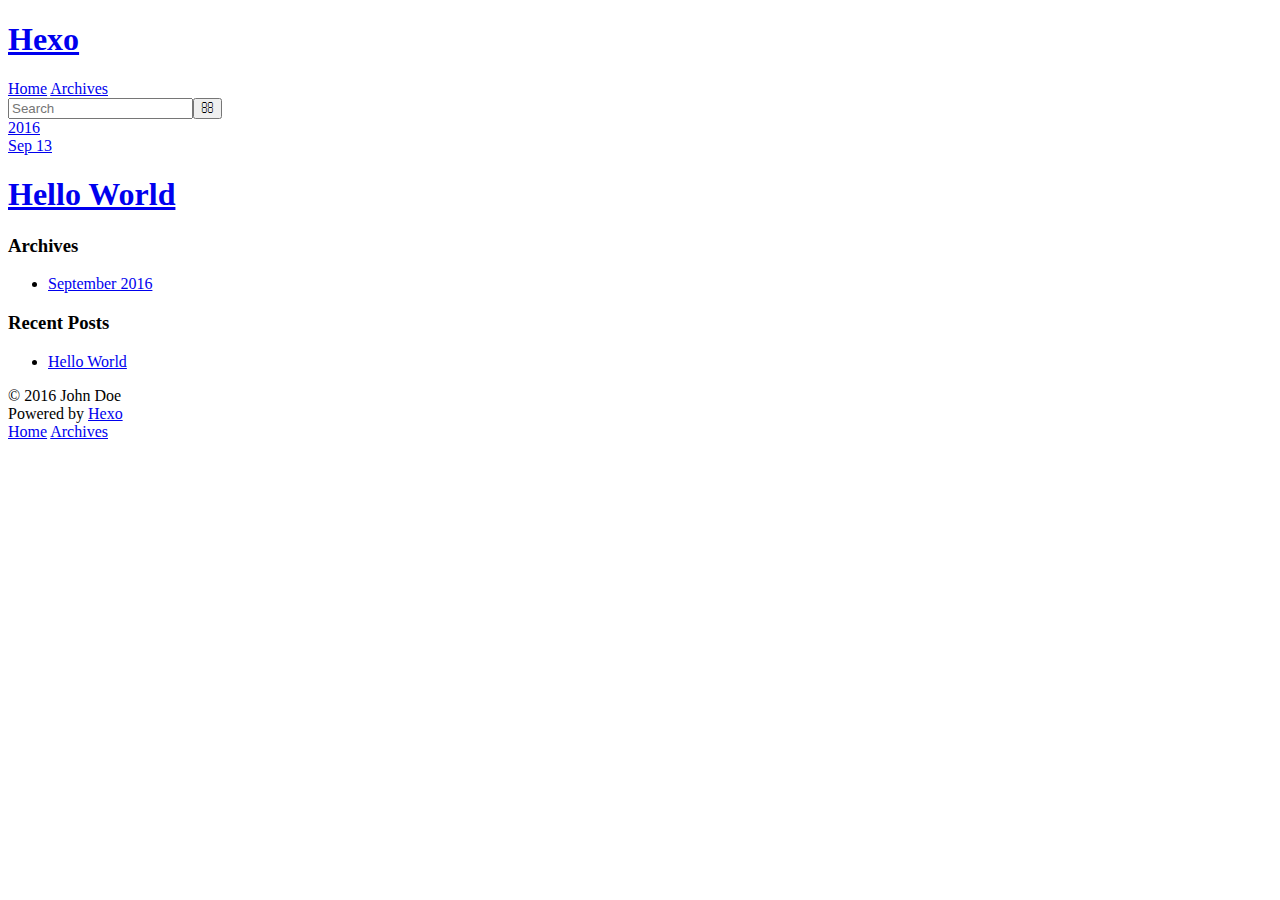
==== archives/2016/09/index.html @ 312bf281 "Site updated: 2016-09-13 15:46:27" ====
<!DOCTYPE html>
<html>
<head>
  <meta charset="utf-8">
  
  <title>Archives: 2016/9 | Hexo</title>
  <meta name="viewport" content="width=device-width, initial-scale=1, maximum-scale=1">
  <meta property="og:type" content="website">
<meta property="og:title" content="Hexo">
<meta property="og:url" content="http://yoursite.com/archives/2016/09/index.html">
<meta property="og:site_name" content="Hexo">
<meta name="twitter:card" content="summary">
<meta name="twitter:title" content="Hexo">
  
    <link rel="alternate" href="/atom.xml" title="Hexo" type="application/atom+xml">
  
  
    <link rel="icon" href="/favicon.png">
  
  
    <link href="//fonts.googleapis.com/css?family=Source+Code+Pro" rel="stylesheet" type="text/css">
  
  <link rel="stylesheet" href="/css/style.css">
  

</head>

<body>
  <div id="container">
    <div id="wrap">
      <header id="header">
  <div id="banner"></div>
  <div id="header-outer" class="outer">
    <div id="header-title" class="inner">
      <h1 id="logo-wrap">
        <a href="/" id="logo">Hexo</a>
      </h1>
      
    </div>
    <div id="header-inner" class="inner">
      <nav id="main-nav">
        <a id="main-nav-toggle" class="nav-icon"></a>
        
          <a class="main-nav-link" href="/">Home</a>
        
          <a class="main-nav-link" href="/archives">Archives</a>
        
      </nav>
      <nav id="sub-nav">
        
          <a id="nav-rss-link" class="nav-icon" href="/atom.xml" title="RSS Feed"></a>
        
        <a id="nav-search-btn" class="nav-icon" title="Search"></a>
      </nav>
      <div id="search-form-wrap">
        <form action="//google.com/search" method="get" accept-charset="UTF-8" class="search-form"><input type="search" name="q" results="0" class="search-form-input" placeholder="Search"><button type="submit" class="search-form-submit">&#xF002;</button><input type="hidden" name="sitesearch" value="http://yoursite.com"></form>
      </div>
    </div>
  </div>
</header>
      <div class="outer">
        <section id="main">
  
  
    
    
      
      
      <section class="archives-wrap">
        <div class="archive-year-wrap">
          <a href="/archives/2016" class="archive-year">2016</a>
        </div>
        <div class="archives">
    
    <article class="archive-article archive-type-post">
  <div class="archive-article-inner">
    <header class="archive-article-header">
      <a href="/2016/09/13/hello-world/" class="archive-article-date">
  <time datetime="2016-09-13T07:07:56.000Z" itemprop="datePublished">Sep 13</time>
</a>
      
  
    <h1 itemprop="name">
      <a class="archive-article-title" href="/2016/09/13/hello-world/">Hello World</a>
    </h1>
  

    </header>
  </div>
</article>
  
  
    </div></section>
  

</section>
        
          <aside id="sidebar">
  
    

  
    

  
    
  
    
  <div class="widget-wrap">
    <h3 class="widget-title">Archives</h3>
    <div class="widget">
      <ul class="archive-list"><li class="archive-list-item"><a class="archive-list-link" href="/archives/2016/09/">September 2016</a></li></ul>
    </div>
  </div>


  
    
  <div class="widget-wrap">
    <h3 class="widget-title">Recent Posts</h3>
    <div class="widget">
      <ul>
        
          <li>
            <a href="/2016/09/13/hello-world/">Hello World</a>
          </li>
        
      </ul>
    </div>
  </div>

  
</aside>
        
      </div>
      <footer id="footer">
  
  <div class="outer">
    <div id="footer-info" class="inner">
      &copy; 2016 John Doe<br>
      Powered by <a href="http://hexo.io/" target="_blank">Hexo</a>
    </div>
  </div>
</footer>
    </div>
    <nav id="mobile-nav">
  
    <a href="/" class="mobile-nav-link">Home</a>
  
    <a href="/archives" class="mobile-nav-link">Archives</a>
  
</nav>
    

<script src="//ajax.googleapis.com/ajax/libs/jquery/2.0.3/jquery.min.js"></script>


  <link rel="stylesheet" href="/fancybox/jquery.fancybox.css">
  <script src="/fancybox/jquery.fancybox.pack.js"></script>


<script src="/js/script.js"></script>

  </div>
</body>
</html>
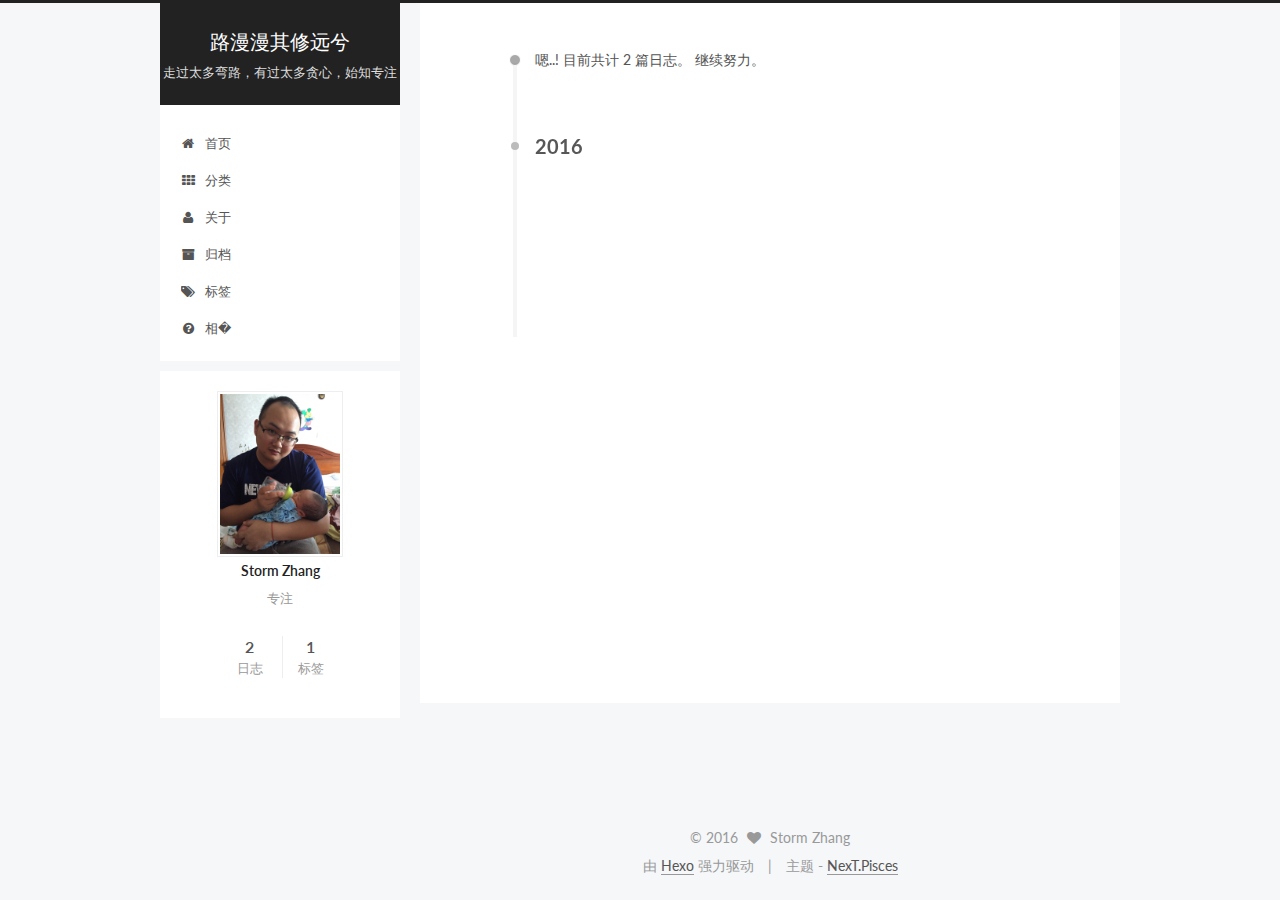
==== commit f8e225ec: "Site updated: 2016-09-14 10:53:29" ====
--- a/archives/2016/09/index.html
+++ b/archives/2016/09/index.html
@@ -1,166 +1,550 @@
-<!DOCTYPE html>
-<html>
+<!doctype html>
+
+
+
+  
+
+
+<html class="theme-next pisces use-motion">
 <head>
-  <meta charset="utf-8">
-  
-  <title>Archives: 2016/9 | Hexo</title>
-  <meta name="viewport" content="width=device-width, initial-scale=1, maximum-scale=1">
-  <meta property="og:type" content="website">
-<meta property="og:title" content="Hexo">
+  <meta charset="UTF-8"/>
+<meta http-equiv="X-UA-Compatible" content="IE=edge,chrome=1" />
+<meta name="viewport" content="width=device-width, initial-scale=1, maximum-scale=1"/>
+
+
+
+<meta http-equiv="Cache-Control" content="no-transform" />
+<meta http-equiv="Cache-Control" content="no-siteapp" />
+
+
+
+
+
+
+
+
+
+
+
+
+  
+  
+  <link href="/vendors/fancybox/source/jquery.fancybox.css?v=2.1.5" rel="stylesheet" type="text/css" />
+
+
+
+
+  
+  
+  
+  
+
+  
+    
+    
+  
+
+  
+
+  
+
+  
+
+  
+
+  
+    
+    
+    <link href="//fonts.googleapis.com/css?family=Lato:300,300italic,400,400italic,700,700italic&subset=latin,latin-ext" rel="stylesheet" type="text/css">
+  
+
+
+
+
+
+
+<link href="/vendors/font-awesome/css/font-awesome.min.css?v=4.4.0" rel="stylesheet" type="text/css" />
+
+<link href="/css/main.css?v=5.0.1" rel="stylesheet" type="text/css" />
+
+
+  <meta name="keywords" content="Hexo, NexT" />
+
+
+
+
+
+
+
+
+  <link rel="shortcut icon" type="image/x-icon" href="/favicon.ico?v=5.0.1" />
+
+
+
+
+
+
+<meta name="description" content="专注">
+<meta property="og:type" content="website">
+<meta property="og:title" content="路漫漫其修远兮">
 <meta property="og:url" content="http://yoursite.com/archives/2016/09/index.html">
-<meta property="og:site_name" content="Hexo">
+<meta property="og:site_name" content="路漫漫其修远兮">
+<meta property="og:description" content="专注">
 <meta name="twitter:card" content="summary">
-<meta name="twitter:title" content="Hexo">
-  
-    <link rel="alternate" href="/atom.xml" title="Hexo" type="application/atom+xml">
-  
-  
-    <link rel="icon" href="/favicon.png">
-  
-  
-    <link href="//fonts.googleapis.com/css?family=Source+Code+Pro" rel="stylesheet" type="text/css">
-  
-  <link rel="stylesheet" href="/css/style.css">
-  
-
+<meta name="twitter:title" content="路漫漫其修远兮">
+<meta name="twitter:description" content="专注">
+
+
+
+<script type="text/javascript" id="hexo.configuration">
+  var NexT = window.NexT || {};
+  var CONFIG = {
+    scheme: 'Pisces',
+    sidebar: {"position":"left","display":"always"},
+    fancybox: true,
+    motion: true,
+    duoshuo: {
+      userId: 0,
+      author: '博主'
+    }
+  };
+</script>
+
+
+
+
+  <link rel="canonical" href="http://yoursite.com/archives/2016/09/"/>
+
+  <title> 归档 | 路漫漫其修远兮 </title>
 </head>
 
-<body>
-  <div id="container">
-    <div id="wrap">
-      <header id="header">
-  <div id="banner"></div>
-  <div id="header-outer" class="outer">
-    <div id="header-title" class="inner">
-      <h1 id="logo-wrap">
-        <a href="/" id="logo">Hexo</a>
+<body itemscope itemtype="http://schema.org/WebPage" lang="zh-Hans">
+
+  
+
+
+
+
+
+
+
+
+
+
+  
+  
+    
+  
+
+  <div class="container one-collumn sidebar-position-left  page-archive  ">
+    <div class="headband"></div>
+
+    <header id="header" class="header" itemscope itemtype="http://schema.org/WPHeader">
+      <div class="header-inner"><div class="site-meta ">
+  
+
+  <div class="custom-logo-site-title">
+    <a href="/"  class="brand" rel="start">
+      <span class="logo-line-before"><i></i></span>
+      <span class="site-title">路漫漫其修远兮</span>
+      <span class="logo-line-after"><i></i></span>
+    </a>
+  </div>
+  <p class="site-subtitle">走过太多弯路，有过太多贪心，始知专注</p>
+</div>
+
+<div class="site-nav-toggle">
+  <button>
+    <span class="btn-bar"></span>
+    <span class="btn-bar"></span>
+    <span class="btn-bar"></span>
+  </button>
+</div>
+
+<nav class="site-nav">
+  
+
+  
+    <ul id="menu" class="menu">
+      
+        
+        <li class="menu-item menu-item-home">
+          <a href="/" rel="section">
+            
+              <i class="menu-item-icon fa fa-fw fa-home"></i> <br />
+            
+            首页
+          </a>
+        </li>
+      
+        
+        <li class="menu-item menu-item-categories">
+          <a href="/categories" rel="section">
+            
+              <i class="menu-item-icon fa fa-fw fa-th"></i> <br />
+            
+            分类
+          </a>
+        </li>
+      
+        
+        <li class="menu-item menu-item-about">
+          <a href="/about" rel="section">
+            
+              <i class="menu-item-icon fa fa-fw fa-user"></i> <br />
+            
+            关于
+          </a>
+        </li>
+      
+        
+        <li class="menu-item menu-item-archives">
+          <a href="/archives" rel="section">
+            
+              <i class="menu-item-icon fa fa-fw fa-archive"></i> <br />
+            
+            归档
+          </a>
+        </li>
+      
+        
+        <li class="menu-item menu-item-tags">
+          <a href="/tags" rel="section">
+            
+              <i class="menu-item-icon fa fa-fw fa-tags"></i> <br />
+            
+            标签
+          </a>
+        </li>
+      
+        
+        <li class="menu-item menu-item-photos">
+          <a href="/photos" rel="section">
+            
+              <i class="menu-item-icon fa fa-fw fa-question-circle"></i> <br />
+            
+            相�
+          </a>
+        </li>
+      
+
+      
+    </ul>
+  
+
+  
+</nav>
+
+ </div>
+    </header>
+
+    <main id="main" class="main">
+      <div class="main-inner">
+        <div class="content-wrap">
+          <div id="content" class="content">
+            
+
+  <section id="posts" class="posts-collapse">
+    <span class="archive-move-on"></span>
+
+    <span class="archive-page-counter">
+      
+      
+      
+        
+      
+      嗯..! 目前共计 2 篇日志。 继续努力。
+    </span>
+
+    
+
+      
+      
+      
+
+      
+        
+        <div class="collection-title">
+          <h2 class="archive-year motion-element" id="archive-year-2016">2016</h2>
+        </div>
+      
+      
+
+      
+
+  <article class="post post-type-normal" itemscope itemtype="http://schema.org/Article">
+    <header class="post-header">
+
+      <h1 class="post-title">
+        
+            <a class="post-title-link" href="/2016/09/13/first-blog/" itemprop="url">
+              
+                <span itemprop="name">first blog</span>
+              
+            </a>
+        
       </h1>
-      
-    </div>
-    <div id="header-inner" class="inner">
-      <nav id="main-nav">
-        <a id="main-nav-toggle" class="nav-icon"></a>
-        
-          <a class="main-nav-link" href="/">Home</a>
-        
-          <a class="main-nav-link" href="/archives">Archives</a>
-        
-      </nav>
-      <nav id="sub-nav">
-        
-          <a id="nav-rss-link" class="nav-icon" href="/atom.xml" title="RSS Feed"></a>
-        
-        <a id="nav-search-btn" class="nav-icon" title="Search"></a>
-      </nav>
-      <div id="search-form-wrap">
-        <form action="//google.com/search" method="get" accept-charset="UTF-8" class="search-form"><input type="search" name="q" results="0" class="search-form-input" placeholder="Search"><button type="submit" class="search-form-submit">&#xF002;</button><input type="hidden" name="sitesearch" value="http://yoursite.com"></form>
+
+      <div class="post-meta">
+        <time class="post-time" itemprop="dateCreated"
+              datetime="2016-09-13T17:00:05+08:00"
+              content="2016-09-13" >
+          09-13
+        </time>
       </div>
+
+    </header>
+  </article>
+
+
+
+    
+
+      
+      
+      
+
+      
+      
+
+      
+
+  <article class="post post-type-normal" itemscope itemtype="http://schema.org/Article">
+    <header class="post-header">
+
+      <h1 class="post-title">
+        
+            <a class="post-title-link" href="/2016/09/13/hello-world/" itemprop="url">
+              
+                <span itemprop="name">Hello World</span>
+              
+            </a>
+        
+      </h1>
+
+      <div class="post-meta">
+        <time class="post-time" itemprop="dateCreated"
+              datetime="2016-09-13T15:07:56+08:00"
+              content="2016-09-13" >
+          09-13
+        </time>
+      </div>
+
+    </header>
+  </article>
+
+
+
+    
+
+  </section>
+
+  
+
+
+
+          </div>
+          
+
+
+          
+
+        </div>
+        
+          
+  
+  <div class="sidebar-toggle">
+    <div class="sidebar-toggle-line-wrap">
+      <span class="sidebar-toggle-line sidebar-toggle-line-first"></span>
+      <span class="sidebar-toggle-line sidebar-toggle-line-middle"></span>
+      <span class="sidebar-toggle-line sidebar-toggle-line-last"></span>
     </div>
   </div>
-</header>
-      <div class="outer">
-        <section id="main">
-  
-  
-    
-    
-      
-      
-      <section class="archives-wrap">
-        <div class="archive-year-wrap">
-          <a href="/archives/2016" class="archive-year">2016</a>
+
+  <aside id="sidebar" class="sidebar">
+    <div class="sidebar-inner">
+
+      
+
+      
+
+      <section class="site-overview sidebar-panel  sidebar-panel-active ">
+        <div class="site-author motion-element" itemprop="author" itemscope itemtype="http://schema.org/Person">
+          <img class="site-author-image" itemprop="image"
+               src="/uploads/headimg.jpg"
+               alt="Storm Zhang" />
+          <p class="site-author-name" itemprop="name">Storm Zhang</p>
+          <p class="site-description motion-element" itemprop="description">专注</p>
         </div>
-        <div class="archives">
-    
-    <article class="archive-article archive-type-post">
-  <div class="archive-article-inner">
-    <header class="archive-article-header">
-      <a href="/2016/09/13/hello-world/" class="archive-article-date">
-  <time datetime="2016-09-13T07:07:56.000Z" itemprop="datePublished">Sep 13</time>
-</a>
-      
-  
-    <h1 itemprop="name">
-      <a class="archive-article-title" href="/2016/09/13/hello-world/">Hello World</a>
-    </h1>
-  
-
-    </header>
-  </div>
-</article>
-  
-  
-    </div></section>
-  
-
-</section>
-        
-          <aside id="sidebar">
-  
-    
-
-  
-    
-
-  
-    
-  
-    
-  <div class="widget-wrap">
-    <h3 class="widget-title">Archives</h3>
-    <div class="widget">
-      <ul class="archive-list"><li class="archive-list-item"><a class="archive-list-link" href="/archives/2016/09/">September 2016</a></li></ul>
+        <nav class="site-state motion-element">
+          <div class="site-state-item site-state-posts">
+            <a href="/archives">
+              <span class="site-state-item-count">2</span>
+              <span class="site-state-item-name">日志</span>
+            </a>
+          </div>
+
+          
+
+          
+            <div class="site-state-item site-state-tags">
+              <a href="/tags">
+                <span class="site-state-item-count">1</span>
+                <span class="site-state-item-name">标签</span>
+              </a>
+            </div>
+          
+
+        </nav>
+
+        
+
+        <div class="links-of-author motion-element">
+          
+        </div>
+
+        
+        
+
+        
+        
+
+      </section>
+
+      
+
+    </div>
+  </aside>
+
+
+        
+      </div>
+    </main>
+
+    <footer id="footer" class="footer">
+      <div class="footer-inner">
+        <div class="copyright" >
+  
+  &copy; 
+  <span itemprop="copyrightYear">2016</span>
+  <span class="with-love">
+    <i class="fa fa-heart"></i>
+  </span>
+  <span class="author" itemprop="copyrightHolder">Storm Zhang</span>
+</div>
+
+<div class="powered-by">
+  由 <a class="theme-link" href="https://hexo.io">Hexo</a> 强力驱动
+</div>
+
+<div class="theme-info">
+  主题 -
+  <a class="theme-link" href="https://github.com/iissnan/hexo-theme-next">
+    NexT.Pisces
+  </a>
+</div>
+
+        
+
+        
+      </div>
+    </footer>
+
+    <div class="back-to-top">
+      <i class="fa fa-arrow-up"></i>
     </div>
   </div>
 
-
-  
-    
-  <div class="widget-wrap">
-    <h3 class="widget-title">Recent Posts</h3>
-    <div class="widget">
-      <ul>
-        
-          <li>
-            <a href="/2016/09/13/hello-world/">Hello World</a>
-          </li>
-        
-      </ul>
-    </div>
-  </div>
-
-  
-</aside>
-        
-      </div>
-      <footer id="footer">
-  
-  <div class="outer">
-    <div id="footer-info" class="inner">
-      &copy; 2016 John Doe<br>
-      Powered by <a href="http://hexo.io/" target="_blank">Hexo</a>
-    </div>
-  </div>
-</footer>
-    </div>
-    <nav id="mobile-nav">
-  
-    <a href="/" class="mobile-nav-link">Home</a>
-  
-    <a href="/archives" class="mobile-nav-link">Archives</a>
-  
-</nav>
-    
-
-<script src="//ajax.googleapis.com/ajax/libs/jquery/2.0.3/jquery.min.js"></script>
-
-
-  <link rel="stylesheet" href="/fancybox/jquery.fancybox.css">
-  <script src="/fancybox/jquery.fancybox.pack.js"></script>
-
-
-<script src="/js/script.js"></script>
-
-  </div>
+  
+
+<script type="text/javascript">
+  if (Object.prototype.toString.call(window.Promise) !== '[object Function]') {
+    window.Promise = null;
+  }
+</script>
+
+
+
+
+
+
+
+
+
+  
+
+
+
+  
+  <script type="text/javascript" src="/vendors/jquery/index.js?v=2.1.3"></script>
+
+  
+  <script type="text/javascript" src="/vendors/fastclick/lib/fastclick.min.js?v=1.0.6"></script>
+
+  
+  <script type="text/javascript" src="/vendors/jquery_lazyload/jquery.lazyload.js?v=1.9.7"></script>
+
+  
+  <script type="text/javascript" src="/vendors/velocity/velocity.min.js?v=1.2.1"></script>
+
+  
+  <script type="text/javascript" src="/vendors/velocity/velocity.ui.min.js?v=1.2.1"></script>
+
+  
+  <script type="text/javascript" src="/vendors/fancybox/source/jquery.fancybox.pack.js?v=2.1.5"></script>
+
+
+  
+
+
+  <script type="text/javascript" src="/js/src/utils.js?v=5.0.1"></script>
+
+  <script type="text/javascript" src="/js/src/motion.js?v=5.0.1"></script>
+
+
+
+  
+  
+
+
+  <script type="text/javascript" src="/js/src/affix.js?v=5.0.1"></script>
+
+  <script type="text/javascript" src="/js/src/schemes/pisces.js?v=5.0.1"></script>
+
+
+
+  
+  
+    <script type="text/javascript" id="motion.page.archive">
+      $('.archive-year').velocity('transition.slideLeftIn');
+    </script>
+  
+
+
+  
+
+
+  <script type="text/javascript" src="/js/src/bootstrap.js?v=5.0.1"></script>
+
+
+
+  
+
+
+
+  
+
+
+
+
+  
+  
+
+  
+
+  
+
+  
+
 </body>
-</html>+</html>
--- a/css/main.css
+++ b/css/main.css
@@ -0,0 +1,2522 @@
+/* normalize.css v3.0.2 | MIT License | git.io/normalize */
+html {
+  font-family: sans-serif; /* 1 */
+  -ms-text-size-adjust: 100%; /* 2 */
+  -webkit-text-size-adjust: 100%; /* 2 */
+}
+body {
+  margin: 0;
+}
+article,
+aside,
+details,
+figcaption,
+figure,
+footer,
+header,
+hgroup,
+main,
+menu,
+nav,
+section,
+summary {
+  display: block;
+}
+audio,
+canvas,
+progress,
+video {
+  display: inline-block; /* 1 */
+  vertical-align: baseline; /* 2 */
+}
+audio:not([controls]) {
+  display: none;
+  height: 0;
+}
+[hidden],
+template {
+  display: none;
+}
+a {
+  background-color: transparent;
+}
+a:active,
+a:hover {
+  outline: 0;
+}
+abbr[title] {
+  border-bottom: 1px dotted;
+}
+b,
+strong {
+  font-weight: bold;
+}
+dfn {
+  font-style: italic;
+}
+h1 {
+  font-size: 2em;
+  margin: 0.67em 0;
+}
+mark {
+  background: #ff0;
+  color: #000;
+}
+small {
+  font-size: 80%;
+}
+sub,
+sup {
+  font-size: 75%;
+  line-height: 0;
+  position: relative;
+  vertical-align: baseline;
+}
+sup {
+  top: -0.5em;
+}
+sub {
+  bottom: -0.25em;
+}
+img {
+  border: 0;
+}
+svg:not(:root) {
+  overflow: hidden;
+}
+figure {
+  margin: 1em 40px;
+}
+hr {
+  -moz-box-sizing: content-box;
+  box-sizing: content-box;
+  height: 0;
+}
+pre {
+  overflow: auto;
+}
+code,
+kbd,
+pre,
+samp {
+  font-family: monospace, monospace;
+  font-size: 1em;
+}
+button,
+input,
+optgroup,
+select,
+textarea {
+  color: inherit; /* 1 */
+  font: inherit; /* 2 */
+  margin: 0; /* 3 */
+}
+button {
+  overflow: visible;
+}
+button,
+select {
+  text-transform: none;
+}
+button,
+html input[type="button"],
+input[type="reset"],
+input[type="submit"] {
+  -webkit-appearance: button; /* 2 */
+  cursor: pointer; /* 3 */
+}
+button[disabled],
+html input[disabled] {
+  cursor: default;
+}
+button::-moz-focus-inner,
+input::-moz-focus-inner {
+  border: 0;
+  padding: 0;
+}
+input {
+  line-height: normal;
+}
+input[type="checkbox"],
+input[type="radio"] {
+  box-sizing: border-box; /* 1 */
+  padding: 0; /* 2 */
+}
+input[type="number"]::-webkit-inner-spin-button,
+input[type="number"]::-webkit-outer-spin-button {
+  height: auto;
+}
+input[type="search"] {
+  -webkit-appearance: textfield; /* 1 */
+  -moz-box-sizing: content-box;
+  -webkit-box-sizing: content-box; /* 2 */
+  box-sizing: content-box;
+}
+input[type="search"]::-webkit-search-cancel-button,
+input[type="search"]::-webkit-search-decoration {
+  -webkit-appearance: none;
+}
+fieldset {
+  border: 1px solid #c0c0c0;
+  margin: 0 2px;
+  padding: 0.35em 0.625em 0.75em;
+}
+legend {
+  border: 0; /* 1 */
+  padding: 0; /* 2 */
+}
+textarea {
+  overflow: auto;
+}
+optgroup {
+  font-weight: bold;
+}
+table {
+  border-collapse: collapse;
+  border-spacing: 0;
+}
+td,
+th {
+  padding: 0;
+}
+::selection {
+  background: #262a30;
+  color: #fff;
+}
+body {
+  position: relative;
+  font-family: 'Lato', "PingFang SC", "Microsoft YaHei", sans-serif;
+  font-size: 14px;
+  line-height: 2;
+  color: #555;
+  background: #fff;
+}
+@media (max-width: 767px) {
+  body {
+    padding-right: 0 !important;
+  }
+}
+@media (min-width: 768px) and (max-width: 991px) {
+  body {
+    padding-right: 0 !important;
+  }
+}
+@media (min-width: 1600px) {
+  body {
+    font-size: 16px;
+  }
+}
+h1,
+h2,
+h3,
+h4,
+h5,
+h6 {
+  margin: 0;
+  padding: 0;
+  font-weight: bold;
+  line-height: 1.5;
+  font-family: 'Lato', "PingFang SC", "Microsoft YaHei", sans-serif;
+}
+h2,
+h3,
+h4,
+h5,
+h6 {
+  margin: 20px 0 15px;
+}
+h1 {
+  font-size: 22px;
+}
+@media (max-width: 767px) {
+  h1 {
+    font-size: 18px;
+  }
+}
+h2 {
+  font-size: 20px;
+}
+@media (max-width: 767px) {
+  h2 {
+    font-size: 16px;
+  }
+}
+h3 {
+  font-size: 18px;
+}
+@media (max-width: 767px) {
+  h3 {
+    font-size: 14px;
+  }
+}
+h4 {
+  font-size: 16px;
+}
+@media (max-width: 767px) {
+  h4 {
+    font-size: 12px;
+  }
+}
+h5 {
+  font-size: 14px;
+}
+@media (max-width: 767px) {
+  h5 {
+    font-size: 10px;
+  }
+}
+h6 {
+  font-size: 12px;
+}
+@media (max-width: 767px) {
+  h6 {
+    font-size: 8px;
+  }
+}
+p {
+  margin: 0 0 25px 0;
+}
+a {
+  color: #555;
+  text-decoration: none;
+  border-bottom: 1px solid #999;
+  word-wrap: break-word;
+}
+a:hover {
+  color: #222;
+  border-bottom-color: #222;
+}
+ul {
+  list-style: none;
+}
+blockquote {
+  margin: 0;
+  padding: 0;
+}
+img {
+  display: block;
+  margin: auto;
+  max-width: 100%;
+  height: auto;
+}
+hr {
+  margin: 40px 0;
+  height: 3px;
+  border: none;
+  background-color: #ddd;
+  background-image: repeating-linear-gradient(-45deg, #fff, #fff 4px, transparent 4px, transparent 8px);
+}
+blockquote {
+  padding: 0 15px;
+  color: #666;
+  border-left: 4px solid #ddd;
+}
+blockquote cite::before {
+  content: "-";
+  padding: 0 5px;
+}
+dt {
+  font-weight: 700;
+}
+dd {
+  margin: 0;
+  padding: 0;
+}
+.text-left {
+  text-align: left;
+}
+.text-center {
+  text-align: center;
+}
+.text-right {
+  text-align: right;
+}
+.text-justify {
+  text-align: justify;
+}
+.text-nowrap {
+  white-space: nowrap;
+}
+.text-lowercase {
+  text-transform: lowercase;
+}
+.text-uppercase {
+  text-transform: uppercase;
+}
+.text-capitalize {
+  text-transform: capitalize;
+}
+.center-block {
+  display: block;
+  margin-left: auto;
+  margin-right: auto;
+}
+.clearfix:before,
+.clearfix:after {
+  content: " ";
+  display: table;
+}
+.clearfix:after {
+  clear: both;
+}
+.pullquote {
+  width: 45%;
+}
+.pullquote.left {
+  float: left;
+  margin-left: 5px;
+  margin-right: 10px;
+}
+.pullquote.right {
+  float: right;
+  margin-left: 10px;
+  margin-right: 5px;
+}
+.affix.affix.affix {
+  position: fixed;
+}
+.translation {
+  margin-top: -20px;
+  font-size: 14px;
+  color: #999;
+}
+.scrollbar-measure {
+  width: 100px;
+  height: 100px;
+  overflow: scroll;
+  position: absolute;
+  top: -9999px;
+}
+.use-motion .motion-element {
+  opacity: 0;
+}
+#local-search-input {
+  padding: 3px;
+  border: none;
+  text-indent: 14px;
+  border-radius: 0;
+  width: 140px;
+  outline: none;
+  border-bottom: 1px solid #999;
+  background: inherit;
+  opacity: 0.5;
+}
+#local-search-input:focus {
+  opacity: 1;
+}
+.search-icon {
+  position: absolute;
+  top: 9px;
+}
+table {
+  margin: 20px 0;
+  width: 100%;
+  border-collapse: collapse;
+  border-spacing: 0;
+  border: 1px solid #ddd;
+  font-size: 14px;
+  table-layout: fixed;
+  word-wrap: break-all;
+}
+table>tbody>tr:nth-of-type(odd) {
+  background-color: #f9f9f9;
+}
+table>tbody>tr:hover {
+  background-color: #f5f5f5;
+}
+caption,
+th,
+td {
+  padding: 8px;
+  text-align: left;
+  vertical-align: middle;
+  font-weight: normal;
+}
+th,
+td {
+  border-bottom: 3px solid #ddd;
+  border-right: 1px solid #eee;
+}
+th {
+  padding-bottom: 10px;
+  font-weight: 700;
+}
+td {
+  border-bottom-width: 1px;
+}
+html,
+body {
+  height: 100%;
+}
+.container {
+  position: relative;
+  min-height: 100%;
+}
+.header-inner {
+  margin: 0 auto;
+  padding: 100px 0 70px;
+  width: 700px;
+}
+@media (min-width: 1600px) {
+  .container .header-inner {
+    width: 900px;
+  }
+}
+.main {
+  padding-bottom: 150px;
+}
+.main-inner {
+  margin: 0 auto;
+  width: 700px;
+}
+@media (min-width: 1600px) {
+  .container .main-inner {
+    width: 900px;
+  }
+}
+.footer {
+  position: absolute;
+  left: 0;
+  bottom: 0;
+  width: 100%;
+  min-height: 50px;
+}
+.footer-inner {
+  box-sizing: border-box;
+  margin: 20px auto;
+  width: 700px;
+}
+@media (min-width: 1600px) {
+  .container .footer-inner {
+    width: 900px;
+  }
+}
+pre,
+.highlight {
+  overflow: auto;
+  margin: 20px 0;
+  padding: 15px;
+  font-size: 13px;
+  color: #4d4d4c;
+  background: #f7f7f7;
+  line-height: 1.6;
+}
+pre,
+code {
+  font-family: consolas, Menlo, "PingFang SC", "Microsoft YaHei", monospace;
+}
+code {
+  padding: 2px 4px;
+  word-break: break-all;
+  color: #555;
+  background: #eee;
+  border-radius: 4px;
+  font-size: 13px;
+}
+pre code {
+  padding: 0;
+  color: #4d4d4c;
+  background: none;
+  text-shadow: none;
+}
+.highlight pre {
+  border: none;
+  margin: 0;
+  padding: 1px;
+}
+.highlight table {
+  margin: 0;
+  width: auto;
+  border: none;
+}
+.highlight td {
+  border: none;
+  padding: 0;
+}
+.highlight figcaption {
+  font-size: 1em;
+  color: #4d4d4c;
+  line-height: 1em;
+  margin-bottom: 1em;
+}
+.highlight figcaption:before,
+.highlight figcaption:after {
+  content: " ";
+  display: table;
+}
+.highlight figcaption:after {
+  clear: both;
+}
+.highlight figcaption a {
+  float: right;
+  color: #4d4d4c;
+}
+.highlight figcaption a:hover {
+  border-bottom-color: #4d4d4c;
+}
+.highlight .gutter pre {
+  color: #666;
+  text-align: right;
+  padding-right: 20px;
+}
+.highlight .line {
+  height: 20px;
+}
+.gist table {
+  width: auto;
+}
+.gist table td {
+  border: none;
+}
+pre .comment {
+  color: #8e908c;
+}
+pre .variable,
+pre .attribute,
+pre .tag,
+pre .regexp,
+pre .ruby .constant,
+pre .xml .tag .title,
+pre .xml .pi,
+pre .xml .doctype,
+pre .html .doctype,
+pre .css .id,
+pre .css .class,
+pre .css .pseudo {
+  color: #c82829;
+}
+pre .number,
+pre .preprocessor,
+pre .built_in,
+pre .literal,
+pre .params,
+pre .constant,
+pre .command {
+  color: #f5871f;
+}
+pre .ruby .class .title,
+pre .css .rules .attribute,
+pre .string,
+pre .value,
+pre .inheritance,
+pre .header,
+pre .ruby .symbol,
+pre .xml .cdata,
+pre .special,
+pre .number,
+pre .formula {
+  color: #718c00;
+}
+pre .title,
+pre .css .hexcolor {
+  color: #3e999f;
+}
+pre .function,
+pre .python .decorator,
+pre .python .title,
+pre .ruby .function .title,
+pre .ruby .title .keyword,
+pre .perl .sub,
+pre .javascript .title,
+pre .coffeescript .title {
+  color: #4271ae;
+}
+pre .keyword,
+pre .javascript .function {
+  color: #8959a8;
+}
+.full-image.full-image.full-image {
+  border: none;
+  max-width: 100%;
+  width: auto;
+  margin: 20px auto;
+}
+@media (min-width: 992px) {
+  .full-image.full-image.full-image {
+    max-width: none;
+    width: 126%;
+    margin: 0 -13%;
+  }
+}
+.blockquote-center,
+.page-home .post-type-quote blockquote,
+.page-post-detail .post-type-quote blockquote {
+  position: relative;
+  margin: 40px 0;
+  padding: 0;
+  border-left: none;
+  text-align: center;
+}
+.blockquote-center::before,
+.page-home .post-type-quote blockquote::before,
+.page-post-detail .post-type-quote blockquote::before,
+.blockquote-center::after,
+.page-home .post-type-quote blockquote::after,
+.page-post-detail .post-type-quote blockquote::after {
+  position: absolute;
+  content: ' ';
+  display: block;
+  width: 100%;
+  height: 24px;
+  opacity: 0.2;
+  background-repeat: no-repeat;
+  background-position: 0 -6px;
+  background-size: 22px 22px;
+}
+.blockquote-center::before,
+.page-home .post-type-quote blockquote::before,
+.page-post-detail .post-type-quote blockquote::before {
+  top: -20px;
+  background-image: url("../images/quote-l.svg");
+  border-top: 1px solid #ccc;
+}
+.blockquote-center::after,
+.page-home .post-type-quote blockquote::after,
+.page-post-detail .post-type-quote blockquote::after {
+  bottom: -20px;
+  background-image: url("../images/quote-r.svg");
+  border-bottom: 1px solid #ccc;
+  background-position: 100% 8px;
+}
+.blockquote-center p,
+.page-home .post-type-quote blockquote p,
+.page-post-detail .post-type-quote blockquote p,
+.blockquote-center div,
+.page-home .post-type-quote blockquote div,
+.page-post-detail .post-type-quote blockquote div {
+  text-align: center;
+}
+.post .post-body .group-picture img {
+  box-sizing: border-box;
+  padding: 0 3px;
+  border: none;
+}
+.post .group-picture-row {
+  overflow: hidden;
+  margin-top: 6px;
+}
+.post .group-picture-row:first-child {
+  margin-top: 0;
+}
+.post .group-picture-column {
+  float: left;
+}
+.page-post-detail .post-body .group-picture-column {
+  float: none;
+  margin-top: 10px;
+  width: auto !important;
+}
+.page-post-detail .post-body .group-picture-column img {
+  margin: 0 auto;
+}
+.page-archive .group-picture-container {
+  overflow: hidden;
+}
+.page-archive .group-picture-row {
+  float: left;
+}
+.page-archive .group-picture-row:first-child {
+  margin-top: 6px;
+}
+.page-archive .group-picture-column {
+  max-width: 150px;
+  max-height: 150px;
+}
+.btn {
+  display: inline-block;
+  padding: 0 20px;
+  font-size: 14px;
+  color: #fff;
+  background: #222;
+  border: 2px solid #555;
+  text-decoration: none;
+  border-radius: 0;
+  transition-property: background-color;
+  transition-duration: 0.2s;
+  transition-timing-function: ease-in-out;
+  transition-delay: 0s;
+}
+.btn:hover,
+.post-more-link .btn:hover {
+  border-color: #222;
+  color: #fff;
+  background: #222;
+}
+.btn-bar {
+  display: block;
+  width: 22px;
+  height: 2px;
+  background: #555;
+  border-radius: 1px;
+}
+.btn-bar+.btn-bar {
+  margin-top: 4px;
+}
+.pagination {
+  margin: 120px 0 40px;
+  text-align: center;
+  border-top: 1px solid #eee;
+}
+.page-number-basic,
+.pagination .prev,
+.pagination .next,
+.pagination .page-number,
+.pagination .space {
+  display: inline-block;
+  position: relative;
+  top: -1px;
+  margin: 0 10px;
+  padding: 0 10px;
+  line-height: 30px;
+}
+@media (max-width: 767px) {
+  .page-number-basic,
+  .pagination .prev,
+  .pagination .next,
+  .pagination .page-number,
+  .pagination .space {
+    margin: 0 5px;
+  }
+}
+.pagination .prev,
+.pagination .next,
+.pagination .page-number {
+  border-bottom: 0;
+  border-top: 1px solid #eee;
+  transition-property: border-color;
+  transition-duration: 0.2s;
+  transition-timing-function: ease-in-out;
+  transition-delay: 0s;
+}
+.pagination .prev:hover,
+.pagination .next:hover,
+.pagination .page-number:hover {
+  border-top-color: #222;
+}
+.pagination .space {
+  padding: 0;
+  margin: 0;
+}
+.pagination .prev {
+  margin-left: 0;
+}
+.pagination .next {
+  margin-right: 0;
+}
+.pagination .page-number.current {
+  color: #fff;
+  background: #ccc;
+  border-top-color: #ccc;
+}
+@media (max-width: 767px) {
+  .pagination {
+    border-top: none;
+  }
+  .pagination .prev,
+  .pagination .next,
+  .pagination .page-number {
+    margin-bottom: 10px;
+    border-top: 0;
+    border-bottom: 1px solid #eee;
+  }
+  .pagination .prev:hover,
+  .pagination .next:hover,
+  .pagination .page-number:hover {
+    border-bottom-color: #222;
+  }
+}
+.comments {
+  margin: 60px 20px 0;
+}
+.tag-cloud {
+  text-align: center;
+}
+.tag-cloud a {
+  display: inline-block;
+  margin: 10px;
+}
+.back-to-top {
+  box-sizing: border-box;
+  position: fixed;
+  bottom: -100px;
+  right: 50px;
+  z-index: 1050;
+  padding: 0 6px;
+  width: 25px;
+  background: #222;
+  font-size: 12px;
+  opacity: 0.6;
+  color: #fff;
+  cursor: pointer;
+  text-align: center;
+  -webkit-transform: translateZ(0);
+  transition-property: bottom;
+  transition-duration: 0.2s;
+  transition-timing-function: ease-in-out;
+  transition-delay: 0s;
+}
+@media (max-width: 767px) {
+  .back-to-top {
+    display: none;
+  }
+}
+@media (min-width: 768px) and (max-width: 991px) {
+  .back-to-top {
+    display: none;
+  }
+}
+.back-to-top.back-to-top-on {
+  bottom: 40px;
+}
+.header {
+  background: #fff;
+}
+.header-inner {
+  position: relative;
+}
+.headband {
+  height: 3px;
+  background: #222;
+}
+.site-meta {
+  margin: 0;
+  text-align: center;
+}
+@media (max-width: 767px) {
+  .site-meta {
+    text-align: center;
+  }
+}
+.brand {
+  position: relative;
+  display: inline-block;
+  padding: 0 40px;
+  color: #fff;
+  background: #222;
+  border-bottom: none;
+}
+.brand:hover {
+  color: #fff;
+}
+.logo {
+  display: inline-block;
+  margin-right: 5px;
+  line-height: 36px;
+  vertical-align: top;
+}
+.site-title {
+  display: inline-block;
+  vertical-align: top;
+  line-height: 36px;
+  font-size: 20px;
+  font-weight: normal;
+  font-family: 'Lato', "PingFang SC", "Microsoft YaHei", sans-serif;
+}
+.site-subtitle {
+  margin-top: 10px;
+  font-size: 13px;
+  color: #ddd;
+}
+.use-motion .brand {
+  opacity: 0;
+}
+.use-motion .logo,
+.use-motion .site-title,
+.use-motion .site-subtitle {
+  opacity: 0;
+  position: relative;
+  top: -10px;
+}
+.site-nav-toggle {
+  display: none;
+  position: absolute;
+  top: 10px;
+  left: 10px;
+}
+@media (max-width: 767px) {
+  .site-nav-toggle {
+    display: block;
+  }
+}
+.site-nav-toggle button {
+  margin-top: 2px;
+  padding: 9px 10px;
+  background: transparent;
+  border: none;
+}
+@media (max-width: 767px) {
+  .site-nav {
+    display: none;
+    margin: 0 -10px;
+    padding: 0 10px;
+    clear: both;
+    border-top: 1px solid #ddd;
+  }
+}
+@media (min-width: 768px) and (max-width: 991px) {
+  .site-nav {
+    display: block !important;
+  }
+}
+@media (min-width: 992px) {
+  .site-nav {
+    display: block !important;
+  }
+}
+.menu {
+  margin-top: 20px;
+  padding-left: 0;
+  text-align: center;
+}
+.menu .menu-item {
+  display: inline-block;
+  margin: 0 10px;
+}
+@media screen and (max-width: 767px) {
+  .menu .menu-item {
+    margin-top: 10px;
+  }
+}
+.menu .menu-item a {
+  display: block;
+  font-size: 13px;
+  text-transform: capitalize;
+  line-height: inherit;
+  border-bottom: 1px solid transparent;
+  transition-property: border-color;
+  transition-duration: 0.2s;
+  transition-timing-function: ease-in-out;
+  transition-delay: 0s;
+}
+.menu .menu-item a:hover,
+.menu-item-active a {
+  border-bottom-color: #222;
+}
+.menu .menu-item .fa {
+  margin-right: 5px;
+}
+.use-motion .menu-item {
+  opacity: 0;
+}
+.post-body {
+  font-family: 'Lato', "PingFang SC", "Microsoft YaHei", sans-serif;
+}
+@media (max-width: 767px) {
+  .post-body {
+    word-break: break-word;
+  }
+}
+.post-body .fancybox img {
+  display: block !important;
+  margin: 0 auto;
+  cursor: pointer;
+  cursor: zoom-in;
+  cursor: -webkit-zoom-in;
+}
+.post-body .image-caption,
+.post-body .figure .caption {
+  margin: 10px auto 15px;
+  text-align: center;
+  font-size: 14px;
+  color: #999;
+  font-weight: bold;
+  line-height: 1;
+}
+.post-sticky-flag {
+  display: inline-block;
+  font-size: 16px;
+  -ms-transform: rotate(30deg);
+  -webkit-transform: rotate(30deg);
+  -moz-transform: rotate(30deg);
+  -ms-transform: rotate(30deg);
+  -o-transform: rotate(30deg);
+  transform: rotate(30deg);
+}
+.posts-expand {
+  padding-top: 40px;
+}
+@media (max-width: 767px) {
+  .posts-expand {
+    margin: 0 20px;
+  }
+  .post-body pre,
+  .post-body .highlight {
+    padding: 10px;
+  }
+  .post-body pre .gutter pre,
+  .post-body .highlight .gutter pre {
+    padding-right: 10px;
+  }
+}
+@media (min-width: 992px) {
+  .posts-expand .post-body {
+    text-align: justify;
+  }
+}
+.posts-expand .post-body h2,
+.posts-expand .post-body h3,
+.posts-expand .post-body h4,
+.posts-expand .post-body h5,
+.posts-expand .post-body h6 {
+  padding-top: 10px;
+}
+.posts-expand .post-body h2 .header-anchor,
+.posts-expand .post-body h3 .header-anchor,
+.posts-expand .post-body h4 .header-anchor,
+.posts-expand .post-body h5 .header-anchor,
+.posts-expand .post-body h6 .header-anchor {
+  float: right;
+  margin-left: 10px;
+  color: #ccc;
+  border-bottom-style: none;
+  visibility: hidden;
+}
+.posts-expand .post-body h2 .header-anchor:hover,
+.posts-expand .post-body h3 .header-anchor:hover,
+.posts-expand .post-body h4 .header-anchor:hover,
+.posts-expand .post-body h5 .header-anchor:hover,
+.posts-expand .post-body h6 .header-anchor:hover {
+  color: inherit;
+}
+.posts-expand .post-body h2:hover .header-anchor,
+.posts-expand .post-body h3:hover .header-anchor,
+.posts-expand .post-body h4:hover .header-anchor,
+.posts-expand .post-body h5:hover .header-anchor,
+.posts-expand .post-body h6:hover .header-anchor {
+  visibility: visible;
+}
+.posts-expand .post-body ul li {
+  list-style: circle;
+}
+.posts-expand .post-body img {
+  box-sizing: border-box;
+  margin: auto;
+  padding: 3px;
+  border: 1px solid #ddd;
+}
+.posts-expand .fancybox img {
+  margin: 0 auto;
+}
+@media (max-width: 767px) {
+  .posts-collapse {
+    margin: 0 20px;
+  }
+  .posts-collapse .post-title,
+  .posts-collapse .post-meta {
+    display: block;
+    width: auto;
+    text-align: left;
+  }
+}
+.posts-collapse {
+  position: relative;
+  z-index: 1010;
+  margin-left: 55px;
+}
+.posts-collapse::after {
+  content: " ";
+  position: absolute;
+  top: 20px;
+  left: 0;
+  margin-left: -2px;
+  width: 4px;
+  height: 100%;
+  background: #f5f5f5;
+  z-index: -1;
+}
+@media (max-width: 767px) {
+  .posts-collapse {
+    margin: 0 20px;
+  }
+}
+.posts-collapse .collection-title {
+  position: relative;
+  margin: 60px 0;
+}
+.posts-collapse .collection-title h2 {
+  margin-left: 20px;
+}
+.posts-collapse .collection-title small {
+  color: #bbb;
+}
+.posts-collapse .collection-title::before {
+  content: " ";
+  position: absolute;
+  left: 0;
+  top: 50%;
+  margin-left: -4px;
+  margin-top: -4px;
+  width: 8px;
+  height: 8px;
+  background: #bbb;
+  border-radius: 50%;
+}
+.posts-collapse .post {
+  margin: 30px 0;
+}
+.posts-collapse .post-header {
+  position: relative;
+  transition-duration: 0.2s;
+  transition-timing-function: ease-in-out;
+  transition-delay: 0s;
+  transition-property: border;
+  border-bottom: 1px dashed #ccc;
+}
+.posts-collapse .post-header::before {
+  content: " ";
+  position: absolute;
+  left: 0;
+  top: 12px;
+  width: 6px;
+  height: 6px;
+  margin-left: -4px;
+  background: #bbb;
+  border-radius: 50%;
+  border: 1px solid #fff;
+  transition-duration: 0.2s;
+  transition-timing-function: ease-in-out;
+  transition-delay: 0s;
+  transition-property: background;
+}
+.posts-collapse .post-header:hover {
+  border-bottom-color: #666;
+}
+.posts-collapse .post-header:hover::before {
+  background: #222;
+}
+.posts-collapse .post-meta {
+  position: absolute;
+  font-size: 12px;
+  left: 20px;
+  top: 5px;
+}
+.posts-collapse .post-comments-count {
+  display: none;
+}
+.posts-collapse .post-title {
+  margin-left: 60px;
+  font-size: 16px;
+  font-weight: normal;
+  line-height: inherit;
+}
+.posts-collapse .post-title::after {
+  margin-left: 3px;
+  opacity: 0.6;
+}
+.posts-collapse .post-title a {
+  color: #666;
+  border-bottom: none;
+}
+.page-home .post-type-quote .post-header,
+.page-post-detail .post-type-quote .post-header,
+.page-home .post-type-quote .post-tags,
+.page-post-detail .post-type-quote .post-tags {
+  display: none;
+}
+.posts-expand .post-title {
+  font-size: 26px;
+  text-align: center;
+  word-break: break-word;
+  font-weight: 300;
+}
+@media (max-width: 767px) {
+  .posts-expand .post-title {
+    font-size: 22px;
+  }
+}
+.posts-expand .post-title-link {
+  display: inline-block;
+  position: relative;
+  color: #555;
+  border-bottom: none;
+  line-height: 1.2;
+  vertical-align: top;
+}
+.posts-expand .post-title-link::before {
+  content: "";
+  position: absolute;
+  width: 100%;
+  height: 2px;
+  bottom: 0;
+  left: 0;
+  background-color: #000;
+  visibility: hidden;
+  -webkit-transform: scaleX(0);
+  -moz-transform: scaleX(0);
+  -ms-transform: scaleX(0);
+  -o-transform: scaleX(0);
+  transform: scaleX(0);
+  transition-duration: 0.2s;
+  transition-timing-function: ease-in-out;
+  transition-delay: 0s;
+}
+.posts-expand .post-title-link:hover::before {
+  visibility: visible;
+  -webkit-transform: scaleX(1);
+  -moz-transform: scaleX(1);
+  -ms-transform: scaleX(1);
+  -o-transform: scaleX(1);
+  transform: scaleX(1);
+}
+.posts-expand .post-title-link .fa {
+  font-size: 16px;
+}
+.posts-expand .post-meta {
+  margin: 3px 0 60px 0;
+  color: #999;
+  font-family: 'Lato', "PingFang SC", "Microsoft YaHei", sans-serif;
+  font-size: 12px;
+  text-align: center;
+}
+.posts-expand .post-meta .post-category-list {
+  display: inline-block;
+  margin: 0;
+  padding: 3px;
+}
+.posts-expand .post-meta .post-category-list-link {
+  color: #999;
+}
+.post-meta-item-icon {
+  display: none;
+  margin-right: 3px;
+}
+@media (min-width: 768px) and (max-width: 991px) {
+  .post-meta-item-icon {
+    display: inline-block;
+  }
+}
+@media (max-width: 767px) {
+  .post-meta-item-icon {
+    display: inline-block;
+  }
+}
+@media (min-width: 768px) and (max-width: 991px) {
+  .post-meta-item-text {
+    display: none;
+  }
+}
+@media (max-width: 767px) {
+  .post-meta-item-text {
+    display: none;
+  }
+}
+@media (max-width: 767px) {
+  .posts-expand .post-comments-count {
+    display: none;
+  }
+}
+.post-more-link {
+  margin-top: 50px;
+}
+.post-more-link .btn {
+  color: #555;
+  font-size: 14px;
+  background: #fff;
+  border-radius: 2px;
+  line-height: 2;
+}
+.posts-expand .post-tags {
+  margin-top: 40px;
+  text-align: center;
+}
+.posts-expand .post-tags a {
+  display: inline-block;
+  margin-right: 10px;
+  font-size: 13px;
+}
+.post-nav {
+  overflow: hidden;
+  margin-top: 60px;
+  padding: 10px;
+  white-space: nowrap;
+  border-top: 1px solid #eee;
+}
+.post-nav-item {
+  display: inline-block;
+  width: 50%;
+  white-space: normal;
+}
+.post-nav-item a {
+  position: relative;
+  display: inline-block;
+  line-height: 25px;
+  font-size: 14px;
+  color: #555;
+  border-bottom: none;
+}
+.post-nav-item a:hover {
+  color: #222;
+  border-bottom: none;
+}
+.post-nav-item a:active {
+  top: 2px;
+}
+.post-nav-item a i {
+  font-size: 12px;
+}
+.post-nav-prev {
+  text-align: right;
+}
+.posts-expand .post-eof {
+  display: block;
+  margin: 80px auto 60px;
+  width: 8%;
+  height: 1px;
+  background: #ccc;
+  text-align: center;
+}
+.post:last-child .post-eof.post-eof.post-eof {
+  display: none;
+}
+.post-gallery {
+  display: table;
+  table-layout: fixed;
+  width: 100%;
+  border-collapse: separate;
+}
+.post-gallery-row {
+  display: table-row;
+}
+.post-gallery .post-gallery-img {
+  display: table-cell;
+  text-align: center;
+  vertical-align: middle;
+  border: none;
+}
+.post-gallery .post-gallery-img img {
+  max-width: 100%;
+  max-height: 100%;
+  border: none;
+}
+.fancybox-close,
+.fancybox-close:hover {
+  border: none;
+}
+.sidebar {
+  position: fixed;
+  right: 0;
+  top: 0;
+  bottom: 0;
+  width: 0;
+  z-index: 1040;
+  box-shadow: inset 0 2px 6px #000;
+  background: #222;
+  -webkit-transform: translateZ(0);
+}
+.sidebar a {
+  color: #999;
+  border-bottom-color: #555;
+}
+.sidebar a:hover {
+  color: #eee;
+}
+@media (min-width: 768px) and (max-width: 991px) {
+  .sidebar {
+    display: none !important;
+  }
+}
+@media (max-width: 767px) {
+  .sidebar {
+    display: none !important;
+  }
+}
+.sidebar-inner {
+  position: relative;
+  padding: 20px 10px;
+  color: #999;
+  text-align: center;
+}
+.sidebar-toggle {
+  position: fixed;
+  right: 50px;
+  bottom: 45px;
+  width: 15px;
+  height: 15px;
+  padding: 5px;
+  background: #222;
+  line-height: 0;
+  z-index: 1050;
+  cursor: pointer;
+  -webkit-transform: translateZ(0);
+}
+@media (min-width: 768px) and (max-width: 991px) {
+  .sidebar-toggle {
+    display: none;
+  }
+}
+@media (max-width: 767px) {
+  .sidebar-toggle {
+    display: none;
+  }
+}
+.sidebar-toggle-line {
+  position: relative;
+  display: inline-block;
+  vertical-align: top;
+  height: 2px;
+  width: 100%;
+  background: #fff;
+  margin-top: 3px;
+}
+.sidebar-toggle-line:first-child {
+  margin-top: 0;
+}
+.site-author-image {
+  display: block;
+  margin: 0 auto;
+  padding: 2px;
+  max-width: 120px;
+  height: auto;
+  border: 1px solid #eee;
+}
+.site-author-name {
+  margin: 0;
+  text-align: center;
+  color: #222;
+  font-weight: 600;
+}
+.site-description {
+  margin-top: 0;
+  text-align: center;
+  font-size: 13px;
+  color: #999;
+}
+.site-state {
+  overflow: hidden;
+  line-height: 1.4;
+  white-space: nowrap;
+  text-align: center;
+}
+.site-state-item {
+  display: inline-block;
+  padding: 0 15px;
+  border-left: 1px solid #eee;
+}
+.site-state-item:first-child {
+  border-left: none;
+}
+.site-state-item a {
+  border-bottom: none;
+}
+.site-state-item-count {
+  display: block;
+  text-align: center;
+  color: inherit;
+  font-weight: 600;
+  font-size: 16px;
+}
+.site-state-item-name {
+  font-size: 13px;
+  color: #999;
+}
+.feed-link {
+  margin-top: 20px;
+}
+.feed-link a {
+  display: inline-block;
+  padding: 0 15px;
+  color: #fc6423;
+  border: 1px solid #fc6423;
+  border-radius: 4px;
+}
+.feed-link a i {
+  color: #fc6423;
+  font-size: 14px;
+}
+.feed-link a:hover {
+  color: #fff;
+  background: #fc6423;
+}
+.feed-link a:hover i {
+  color: #fff;
+}
+.links-of-author {
+  margin-top: 20px;
+}
+.links-of-author a {
+  display: inline-block;
+  vertical-align: middle;
+  margin-right: 10px;
+  margin-bottom: 10px;
+  border-bottom-color: #555;
+  font-size: 13px;
+}
+.links-of-author a:before {
+  display: inline-block;
+  vertical-align: middle;
+  margin-right: 3px;
+  content: " ";
+  width: 4px;
+  height: 4px;
+  border-radius: 50%;
+  background: #045763;
+}
+.links-of-blogroll {
+  font-size: 13px;
+}
+.links-of-blogroll-title {
+  margin-top: 20px;
+  font-size: 14px;
+  font-weight: 600;
+}
+.links-of-blogroll-list {
+  margin: 0;
+  padding: 0;
+}
+.links-of-blogroll-item {
+  padding: 2px 10px;
+}
+.sidebar-nav {
+  margin: 0 0 20px;
+  padding-left: 0;
+}
+.sidebar-nav li {
+  display: inline-block;
+  cursor: pointer;
+  border-bottom: 1px solid transparent;
+  font-size: 14px;
+  color: #555;
+}
+.sidebar-nav li:hover {
+  color: #fc6423;
+}
+.page-post-detail .sidebar-nav-toc {
+  padding: 0 5px;
+}
+.page-post-detail .sidebar-nav-overview {
+  margin-left: 10px;
+}
+.sidebar-nav .sidebar-nav-active {
+  color: #fc6423;
+  border-bottom-color: #fc6423;
+}
+.sidebar-nav .sidebar-nav-active:hover {
+  color: #fc6423;
+}
+.sidebar-panel {
+  display: none;
+}
+.sidebar-panel-active {
+  display: block;
+}
+.post-toc-empty {
+  font-size: 14px;
+  color: #666;
+}
+.post-toc-wrap {
+  overflow: hidden;
+}
+.post-toc {
+  overflow: auto;
+}
+.post-toc ol {
+  margin: 0;
+  padding: 0 2px 5px 10px;
+  text-align: left;
+  list-style: none;
+  font-size: 14px;
+}
+.post-toc ol > ol {
+  padding-left: 0;
+}
+.post-toc ol a {
+  transition-duration: 0.2s;
+  transition-timing-function: ease-in-out;
+  transition-delay: 0s;
+  transition-property: all;
+  color: #666;
+  border-bottom-color: #ccc;
+}
+.post-toc ol a:hover {
+  color: #000;
+  border-bottom-color: #000;
+}
+.post-toc .nav-item {
+  overflow: hidden;
+  text-overflow: ellipsis;
+  white-space: nowrap;
+  line-height: 1.8;
+}
+.post-toc .nav .nav-child {
+  display: none;
+}
+.post-toc .nav .active > .nav-child {
+  display: block;
+}
+.post-toc .nav .active-current > .nav-child {
+  display: block;
+}
+.post-toc .nav .active-current > .nav-child > .nav-item {
+  display: block;
+}
+.post-toc .nav .active > a {
+  color: #fc6423;
+  border-bottom-color: #fc6423;
+}
+.post-toc .nav .active-current > a {
+  color: #fc6423;
+}
+.post-toc .nav .active-current > a:hover {
+  color: #fc6423;
+}
+.footer {
+  font-size: 14px;
+  color: #999;
+}
+.footer img {
+  border: none;
+}
+.footer-inner {
+  text-align: center;
+}
+.with-love {
+  display: inline-block;
+  margin: 0 5px;
+}
+.powered-by,
+.theme-info {
+  display: inline-block;
+}
+.powered-by {
+  margin-right: 10px;
+}
+.powered-by::after {
+  content: "|";
+  padding-left: 10px;
+}
+.cc-license {
+  margin-top: 10px;
+  text-align: center;
+}
+.cc-license .cc-opacity {
+  opacity: 0.7;
+  border-bottom: none;
+}
+.cc-license .cc-opacity:hover {
+  opacity: 0.9;
+}
+.cc-license img {
+  display: inline-block;
+}
+.theme-next #ds-thread #ds-reset {
+  color: #555;
+}
+.theme-next #ds-thread #ds-reset .ds-replybox {
+  margin-bottom: 30px;
+}
+.theme-next #ds-thread #ds-reset .ds-replybox .ds-avatar,
+.theme-next #ds-reset .ds-avatar img {
+  box-shadow: none;
+}
+.theme-next #ds-thread #ds-reset .ds-textarea-wrapper {
+  border-color: #c7d4e1;
+  background: none;
+  border-top-right-radius: 3px;
+  border-top-left-radius: 3px;
+}
+.theme-next #ds-thread #ds-reset .ds-textarea-wrapper textarea {
+  height: 60px;
+}
+.theme-next #ds-reset .ds-rounded-top {
+  border-radius: 0;
+}
+.theme-next #ds-thread #ds-reset .ds-post-toolbar {
+  box-sizing: border-box;
+  border: 1px solid #c7d4e1;
+  background: #f6f8fa;
+}
+.theme-next #ds-thread #ds-reset .ds-post-options {
+  height: 40px;
+  border: none;
+  background: none;
+}
+.theme-next #ds-thread #ds-reset .ds-toolbar-buttons {
+  top: 11px;
+}
+.theme-next #ds-thread #ds-reset .ds-sync {
+  top: 5px;
+}
+.theme-next #ds-thread #ds-reset .ds-post-button {
+  top: 4px;
+  right: 5px;
+  width: 90px;
+  height: 30px;
+  border: 1px solid #c5ced7;
+  border-radius: 3px;
+  background-image: linear-gradient(#fbfbfc, #f5f7f9);
+  color: #60676d;
+}
+.theme-next #ds-thread #ds-reset .ds-post-button:hover {
+  background-position: 0 -30px;
+  color: #60676d;
+}
+.theme-next #ds-thread #ds-reset .ds-comments-info {
+  padding: 10px 0;
+}
+.theme-next #ds-thread #ds-reset .ds-sort {
+  display: none;
+}
+.theme-next #ds-thread #ds-reset li.ds-tab a.ds-current {
+  border: none;
+  background: #f6f8fa;
+  color: #60676d;
+}
+.theme-next #ds-thread #ds-reset li.ds-tab a.ds-current:hover {
+  background-color: #e9f0f7;
+  color: #60676d;
+}
+.theme-next #ds-thread #ds-reset li.ds-tab a {
+  border-radius: 2px;
+  padding: 5px;
+}
+.theme-next #ds-thread #ds-reset .ds-login-buttons p {
+  color: #999;
+  line-height: 36px;
+}
+.theme-next #ds-thread #ds-reset .ds-login-buttons .ds-service-list li {
+  height: 28px;
+}
+.theme-next #ds-thread #ds-reset .ds-service-list a {
+  background: none;
+  padding: 5px;
+  border: 1px solid;
+  border-radius: 3px;
+  text-align: center;
+}
+.theme-next #ds-thread #ds-reset .ds-service-list a:hover {
+  color: #fff;
+  background: #666;
+}
+.theme-next #ds-thread #ds-reset .ds-service-list .ds-weibo {
+  color: #fc9b00;
+  border-color: #fc9b00;
+}
+.theme-next #ds-thread #ds-reset .ds-service-list .ds-weibo:hover {
+  background: #fc9b00;
+}
+.theme-next #ds-thread #ds-reset .ds-service-list .ds-qq {
+  color: #60a3ec;
+  border-color: #60a3ec;
+}
+.theme-next #ds-thread #ds-reset .ds-service-list .ds-qq:hover {
+  background: #60a3ec;
+}
+.theme-next #ds-thread #ds-reset .ds-service-list .ds-renren {
+  color: #2e7ac4;
+  border-color: #2e7ac4;
+}
+.theme-next #ds-thread #ds-reset .ds-service-list .ds-renren:hover {
+  background: #2e7ac4;
+}
+.theme-next #ds-thread #ds-reset .ds-service-list .ds-douban {
+  color: #37994c;
+  border-color: #37994c;
+}
+.theme-next #ds-thread #ds-reset .ds-service-list .ds-douban:hover {
+  background: #37994c;
+}
+.theme-next #ds-thread #ds-reset .ds-service-list .ds-kaixin {
+  color: #fef20d;
+  border-color: #fef20d;
+}
+.theme-next #ds-thread #ds-reset .ds-service-list .ds-kaixin:hover {
+  background: #fef20d;
+}
+.theme-next #ds-thread #ds-reset .ds-service-list .ds-netease {
+  color: #f00;
+  border-color: #f00;
+}
+.theme-next #ds-thread #ds-reset .ds-service-list .ds-netease:hover {
+  background: #f00;
+}
+.theme-next #ds-thread #ds-reset .ds-service-list .ds-sohu {
+  color: #ffcb05;
+  border-color: #ffcb05;
+}
+.theme-next #ds-thread #ds-reset .ds-service-list .ds-sohu:hover {
+  background: #ffcb05;
+}
+.theme-next #ds-thread #ds-reset .ds-service-list .ds-baidu {
+  color: #2831e0;
+  border-color: #2831e0;
+}
+.theme-next #ds-thread #ds-reset .ds-service-list .ds-baidu:hover {
+  background: #2831e0;
+}
+.theme-next #ds-thread #ds-reset .ds-service-list .ds-google {
+  color: #166bec;
+  border-color: #166bec;
+}
+.theme-next #ds-thread #ds-reset .ds-service-list .ds-google:hover {
+  background: #166bec;
+}
+.theme-next #ds-thread #ds-reset .ds-service-list .ds-weixin {
+  color: #00ce0d;
+  border-color: #00ce0d;
+}
+.theme-next #ds-thread #ds-reset .ds-service-list .ds-weixin:hover {
+  background: #00ce0d;
+}
+.theme-next #ds-thread #ds-reset .ds-service-list .ds-more-services {
+  border: none;
+}
+.theme-next #ds-thread #ds-reset .ds-service-list .ds-more-services:hover {
+  background: none;
+}
+.theme-next #ds-reset .duoshuo-ua-admin {
+  display: inline-block;
+  color: #f00;
+}
+.theme-next #ds-reset .duoshuo-ua-platform,
+.theme-next #ds-reset .duoshuo-ua-browser {
+  color: #ccc;
+}
+.theme-next #ds-reset .duoshuo-ua-platform .fa,
+.theme-next #ds-reset .duoshuo-ua-browser .fa {
+  display: inline-block;
+  margin-right: 3px;
+}
+.theme-next #ds-reset .duoshuo-ua-separator {
+  display: inline-block;
+  margin-left: 5px;
+}
+.theme-next .this_ua {
+  background-color: #ccc !important;
+  border-radius: 4px;
+  padding: 0 5px !important;
+  margin: 1px 1px !important;
+  border: 1px solid #bbb !important;
+  color: #fff;
+  display: inline-block !important;
+}
+.theme-next .this_ua.admin {
+  background-color: #d9534f !important;
+  border-color: #d9534f !important;
+}
+.theme-next .this_ua.platform.iOS,
+.theme-next .this_ua.platform.Mac,
+.theme-next .this_ua.platform.Windows {
+  background-color: #39b3d7 !important;
+  border-color: #46b8da !important;
+}
+.theme-next .this_ua.platform.Linux {
+  background-color: #3a3a3a !important;
+  border-color: #1f1f1f !important;
+}
+.theme-next .this_ua.platform.Android {
+  background-color: #00c47d !important;
+  border-color: #01b171 !important;
+}
+.theme-next .this_ua.browser.Mobile,
+.theme-next .this_ua.browser.Chrome {
+  background-color: #5cb85c !important;
+  border-color: #4cae4c !important;
+}
+.theme-next .this_ua.browser.Firefox {
+  background-color: #f0ad4e !important;
+  border-color: #eea236 !important;
+}
+.theme-next .this_ua.browser.Maxthon,
+.theme-next .this_ua.browser.IE {
+  background-color: #428bca !important;
+  border-color: #357ebd !important;
+}
+.theme-next .this_ua.browser.baidu,
+.theme-next .this_ua.browser.UCBrowser,
+.theme-next .this_ua.browser.Opera {
+  background-color: #d9534f !important;
+  border-color: #d43f3a !important;
+}
+.theme-next .this_ua.browser.Android,
+.theme-next .this_ua.browser.QQBrowser {
+  background-color: #78ace9 !important;
+  border-color: #4cae4c !important;
+}
+.post-spread {
+  margin-top: 20px;
+  text-align: center;
+}
+.jiathis_style {
+  display: inline-block;
+}
+.jiathis_style a {
+  border: none;
+}
+.post-spread {
+  margin-top: 20px;
+  text-align: center;
+}
+.bdshare-slide-button-box a {
+  border: none;
+}
+.bdsharebuttonbox {
+  display: inline-block;
+}
+.bdsharebuttonbox a {
+  border: none;
+}
+ul.search-result-list {
+  padding-left: 0px;
+  margin: 0px 5px 0px 8px;
+}
+p.search-result {
+  border-bottom: 1px dashed #ccc;
+  padding: 5px 0;
+}
+a.search-result-title {
+  font-weight: bold;
+}
+a.search-result {
+  border-bottom: transparent;
+  display: block;
+  white-space: nowrap;
+  overflow: hidden;
+  text-overflow: ellipsis;
+}
+.search-keyword {
+  border-bottom: 1px dashed #4088b8;
+  font-weight: bold;
+}
+#local-search-result {
+  height: 90%;
+  overflow: auto;
+}
+.popup {
+  display: none;
+  position: fixed;
+  top: 10%;
+  left: 50%;
+  width: 700px;
+  height: 80%;
+  margin-left: -350px;
+  padding: 3px 0 0 10px;
+  background: #fff;
+  color: #333;
+  z-index: 9999;
+  border-radius: 5px;
+}
+@media (max-width: 767px) {
+  .popup {
+    padding: 3px;
+    top: 0;
+    left: 0;
+    margin: 0;
+    width: 100%;
+    height: 100%;
+    border-radius: 0px;
+  }
+}
+.popoverlay {
+  position: fixed;
+  width: 100%;
+  height: 100%;
+  top: 0px;
+  left: 0px;
+  z-index: 2080;
+  background-color: rgba(0,0,0,0.3);
+}
+#local-search-input {
+  margin-bottom: 10px;
+  width: 50%;
+}
+.popup-btn-close {
+  position: absolute;
+  top: 6px;
+  right: 14px;
+  color: #4ebd79;
+  font-size: 14px;
+  font-weight: bold;
+  text-transform: uppercase;
+  cursor: pointer;
+}
+#no-result {
+  position: absolute;
+  left: 44%;
+  top: 42%;
+  color: #ccc;
+}
+.busuanzi-count:before {
+  content: " ";
+  float: left;
+  width: 260px;
+  min-height: 25px;
+}
+@media (min-width: 768px) and (max-width: 991px) {
+  .busuanzi-count {
+    width: auto;
+  }
+  .busuanzi-count:before {
+    display: none;
+  }
+}
+@media (max-width: 767px) {
+  .busuanzi-count {
+    width: auto;
+  }
+  .busuanzi-count:before {
+    display: none;
+  }
+}
+.site-uv,
+.site-pv,
+.page-pv {
+  display: inline-block;
+}
+.site-uv .busuanzi-value,
+.site-pv .busuanzi-value,
+.page-pv .busuanzi-value {
+  margin: 0 5px;
+}
+.site-uv {
+  margin-right: 10px;
+}
+.site-uv::after {
+  content: "|";
+  padding-left: 10px;
+}
+.use-motion .post {
+  opacity: 0;
+}
+.page-archive .archive-page-counter {
+  position: relative;
+  top: 3px;
+  left: 20px;
+}
+@media (max-width: 767px) {
+  .page-archive .archive-page-counter {
+    top: 5px;
+  }
+}
+.page-archive .posts-collapse .archive-move-on {
+  position: absolute;
+  top: 11px;
+  left: 0;
+  margin-left: -6px;
+  width: 10px;
+  height: 10px;
+  opacity: 0.5;
+  background: #555;
+  border: 1px solid #fff;
+  border-radius: 50%;
+}
+.category-all-page .category-all-title {
+  text-align: center;
+}
+.category-all-page .category-all {
+  margin-top: 20px;
+}
+.category-all-page .category-list {
+  margin: 0;
+  padding: 0;
+  list-style: none;
+}
+.category-all-page .category-list-item {
+  margin: 5px 10px;
+}
+.category-all-page .category-list-count {
+  color: #bbb;
+}
+.category-all-page .category-list-count:before {
+  display: inline;
+  content: " (";
+}
+.category-all-page .category-list-count:after {
+  display: inline;
+  content: ") ";
+}
+.category-all-page .category-list-child {
+  padding-left: 10px;
+}
+.page-post-detail .sidebar-toggle-line {
+  background: #fc6423;
+}
+.page-post-detail .comments {
+  overflow: hidden;
+}
+body {
+  background: #f5f7f9;
+}
+@media (min-width: 992px) {
+  .full-image.full-image.full-image {
+    max-width: none;
+    width: 118%;
+    margin: 0 -9%;
+  }
+}
+.header {
+  position: relative;
+  margin: 0 auto;
+  width: 960px;
+}
+@media (min-width: 768px) and (max-width: 991px) {
+  .header {
+    width: auto;
+  }
+}
+@media (max-width: 767px) {
+  .header {
+    width: auto;
+  }
+}
+.header-inner {
+  position: absolute;
+  top: 0;
+  overflow: hidden;
+  padding: 0;
+  width: 240px;
+  background: #fff;
+}
+@media (min-width: 1600px) {
+  .container .header-inner {
+    width: 240px;
+  }
+}
+@media (min-width: 768px) and (max-width: 991px) {
+  .header-inner {
+    position: relative;
+    width: auto;
+  }
+}
+@media (max-width: 767px) {
+  .header-inner {
+    position: relative;
+    width: auto;
+  }
+}
+.main:before,
+.main:after {
+  content: " ";
+  display: table;
+}
+.main:after {
+  clear: both;
+}
+@media (min-width: 768px) and (max-width: 991px) {
+  .main {
+    padding-bottom: 100px;
+  }
+}
+@media (max-width: 767px) {
+  .main {
+    padding-bottom: 100px;
+  }
+}
+.container .main-inner {
+  width: 960px;
+}
+@media (min-width: 768px) and (max-width: 991px) {
+  .container .main-inner {
+    width: auto;
+  }
+}
+@media (max-width: 767px) {
+  .container .main-inner {
+    width: auto;
+  }
+}
+.content-wrap {
+  float: right;
+  box-sizing: border-box;
+  padding: 40px;
+  width: 700px;
+  background: #fff;
+  min-height: 700px;
+}
+@media (min-width: 768px) and (max-width: 991px) {
+  .content-wrap {
+    width: 100%;
+    padding: 20px;
+  }
+}
+@media (max-width: 767px) {
+  .content-wrap {
+    width: 100%;
+    padding: 20px;
+    min-height: auto;
+  }
+}
+.sidebar {
+  position: static;
+  float: left;
+  margin-top: 300px;
+  width: 240px;
+  background: #fff;
+  box-shadow: none;
+}
+@media (min-width: 768px) and (max-width: 991px) {
+  .sidebar {
+    display: none;
+  }
+}
+@media (max-width: 767px) {
+  .sidebar {
+    display: none;
+  }
+}
+.sidebar-toggle {
+  display: none;
+}
+.footer-inner {
+  width: 960px;
+}
+.footer-inner:before {
+  content: " ";
+  float: left;
+  width: 260px;
+  min-height: 50px;
+}
+@media (min-width: 768px) and (max-width: 991px) {
+  .footer-inner {
+    width: auto;
+  }
+  .footer-inner:before {
+    display: none;
+  }
+}
+@media (max-width: 767px) {
+  .footer-inner {
+    width: auto;
+  }
+  .footer-inner:before {
+    display: none;
+  }
+}
+.sidebar-position-right .header-inner {
+  right: 0;
+}
+.sidebar-position-right .content-wrap {
+  float: left;
+}
+.sidebar-position-right .sidebar {
+  float: right;
+}
+.sidebar-position-right .footer-inner:before {
+  float: right;
+}
+.site-meta {
+  padding: 20px 0;
+  color: #fff;
+  background: #222;
+}
+@media (min-width: 768px) and (max-width: 991px) {
+  .site-meta {
+    box-shadow: 0 0 16px rgba(0,0,0,0.5);
+  }
+}
+@media (max-width: 767px) {
+  .site-meta {
+    box-shadow: 0 0 16px rgba(0,0,0,0.5);
+  }
+}
+.brand {
+  display: block;
+  padding: 0;
+  background: none;
+}
+.brand:hover {
+  color: #fff;
+}
+.site-subtitle {
+  margin: 0;
+}
+.site-search form {
+  display: none;
+}
+.site-nav {
+  border-top: none;
+}
+@media (min-width: 768px) and (max-width: 991px) {
+  .site-nav {
+    display: none !important;
+  }
+}
+@media (min-width: 768px) and (max-width: 991px) {
+  .site-nav-on {
+    display: block !important;
+  }
+}
+.menu .menu-item {
+  display: block;
+  margin: 0;
+  list-style: none;
+}
+.menu .menu-item a {
+  position: relative;
+  box-sizing: border-box;
+  padding: 5px 20px;
+  text-align: left;
+  line-height: inherit;
+  transition-property: background-color;
+  transition-duration: 0.2s;
+  transition-timing-function: ease-in-out;
+  transition-delay: 0s;
+}
+.menu .menu-item a:hover,
+.menu-item-active a {
+  background: #f9f9f9;
+  border-bottom-color: #fff;
+}
+.menu .menu-item br {
+  display: none;
+}
+.menu-item-active a:after {
+  content: " ";
+  position: absolute;
+  top: 50%;
+  margin-top: -3px;
+  right: 15px;
+  width: 6px;
+  height: 6px;
+  border-radius: 50%;
+  background-color: #bbb;
+}
+.btn-bar {
+  background-color: #fff;
+}
+.site-nav-toggle {
+  top: 20px;
+  left: 20px;
+}
+@media (min-width: 768px) and (max-width: 991px) {
+  .site-nav-toggle {
+    display: block;
+  }
+}
+.use-motion .sidebar .motion-element {
+  opacity: 1;
+}
+.sidebar {
+  display: none;
+  right: auto;
+  bottom: auto;
+  -webkit-transform: none;
+}
+.sidebar-inner {
+  box-sizing: border-box;
+  width: 240px;
+  color: #555;
+  background: #fff;
+}
+.sidebar-inner.affix {
+  position: fixed;
+  top: 0;
+}
+.site-overview {
+  margin: 0 2px;
+  text-align: left;
+}
+.site-author:before,
+.site-author:after {
+  content: " ";
+  display: table;
+}
+.site-author:after {
+  clear: both;
+}
+.sidebar a {
+  color: #555;
+}
+.sidebar a:hover {
+  color: #222;
+}
+.links-of-author-item a:before {
+  display: none;
+}
+.links-of-author-item a {
+  border-bottom: none;
+  text-decoration: underline;
+}
+.feed-link {
+  border-top: 1px dotted #ccc;
+  border-bottom: 1px dotted #ccc;
+  text-align: center;
+}
+.feed-link a {
+  display: block;
+  color: #fc6423;
+  border: none;
+}
+.feed-link a:hover {
+  background: none;
+  color: #e34603;
+}
+.feed-link a:hover i {
+  color: #e34603;
+}
+.links-of-author:before,
+.links-of-author:after {
+  content: " ";
+  display: table;
+}
+.links-of-author:after {
+  clear: both;
+}
+.links-of-author-item {
+  float: left;
+  margin: 5px 0 0;
+  width: 50%;
+}
+.links-of-author-item a {
+  box-sizing: border-box;
+  display: inline-block;
+  margin-right: 0;
+  margin-bottom: 0;
+  padding: 0 5px;
+  overflow: hidden;
+  white-space: nowrap;
+  text-overflow: ellipsis;
+}
+.links-of-author-item a {
+  display: block;
+  text-decoration: none;
+}
+.links-of-author-item a:hover {
+  border-radius: 4px;
+  background: #eee;
+}
+.links-of-author-item .fa {
+  margin-right: 2px;
+  font-size: 16px;
+}
+.links-of-author-item .fa-globe {
+  font-size: 15px;
+}
+.links-of-blogroll {
+  margin-top: 20px;
+  padding: 3px 0 0;
+  border-top: 1px dotted #ccc;
+}
+.links-of-blogroll-title {
+  margin-top: 0;
+}
+.links-of-blogroll-item {
+  padding: 0;
+}
+.links-of-blogroll-inline:before,
+.links-of-blogroll-inline:after {
+  content: " ";
+  display: table;
+}
+.links-of-blogroll-inline:after {
+  clear: both;
+}
+.links-of-blogroll-inline .links-of-blogroll-item {
+  float: left;
+  margin: 5px 0 0;
+  width: 50%;
+}
+.links-of-blogroll-inline .links-of-blogroll-item a {
+  box-sizing: border-box;
+  display: inline-block;
+  margin-right: 0;
+  margin-bottom: 0;
+  padding: 0 5px;
+  overflow: hidden;
+  white-space: nowrap;
+  text-overflow: ellipsis;
+}
+@media (max-width: 767px) {
+  .post-body {
+    text-align: justify;
+  }
+}
